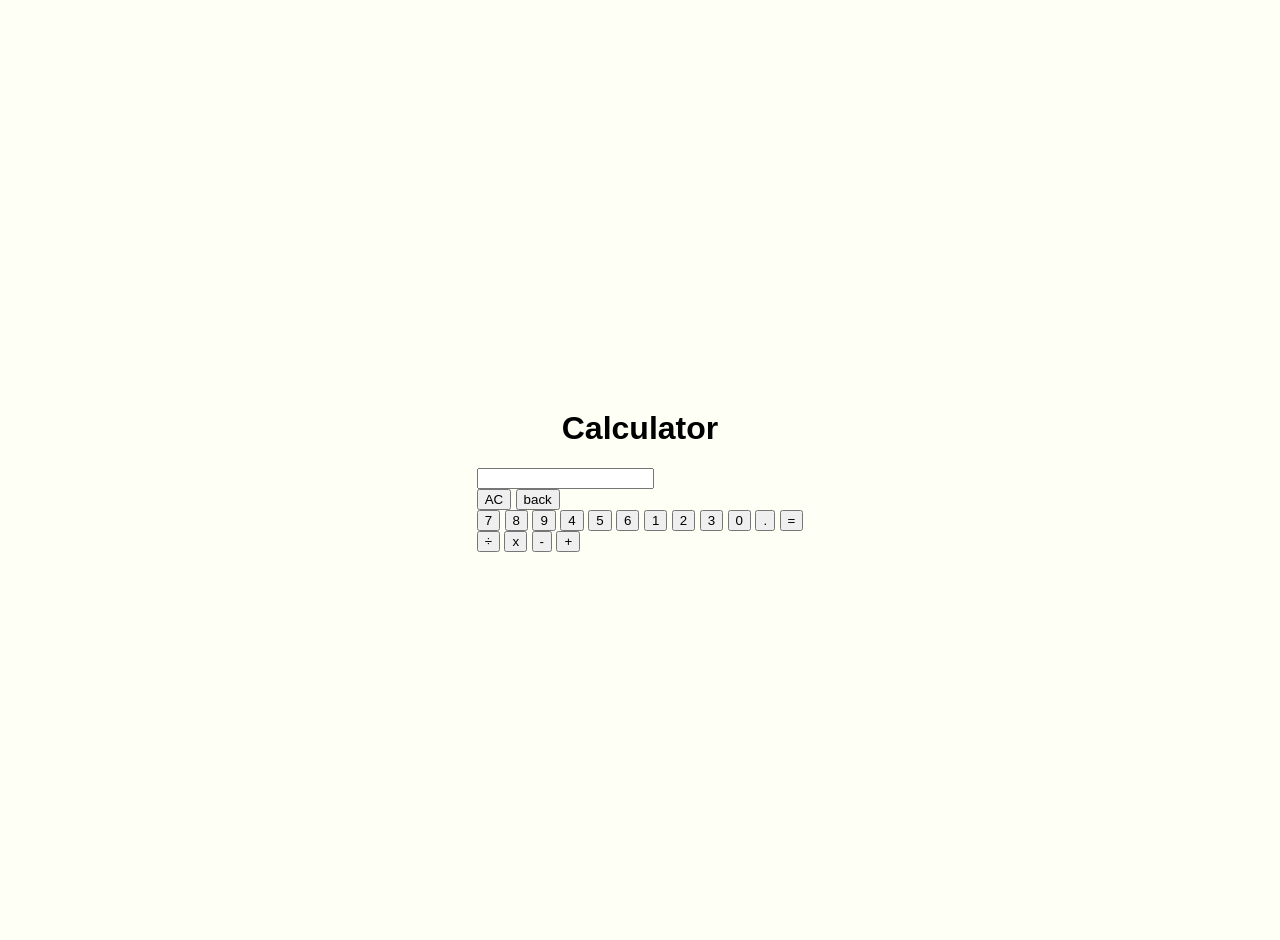
==== calculator.html @ 8f852002 "basic setup" ====
<!DOCTYPE html>
<html lang="en">
  <head>
    <meta charset="UTF-8" />
    <meta name="viewport" content="width=device-width, initial-scale=1.0" />

    <link
      href="https://fonts.cdnfonts.com/css/seven-segment"
      rel="stylesheet"
    />
    <link rel="stylesheet" href="calculator.css" />
    <script defer src="calculator.js"></script>
    <title>JavaScript Calculator</title>
    <link rel="#" href="./DED.jpg" />
  </head>
  <body>
    <h1>Calculator</h1>
    <main class="calculator-main">
      <div class="container">
        <div class="displaying">
          <input
            type="text"
            id="display"
            class="display"
            name="display"
            readonly
          />
        </div>

        <div class="remove">
          <!-- Clear All -->
          <button id="clear">AC</button>
          <button id="back-space">back</button>
        </div>

        <div class="button-area">
          <div class="numbers">
            <button id="seven" class="nums">7</button>
            <button id="eight" class="nums">8</button>

            <button id="nine" class="nums">9</button>
            <button id="four" class="nums">4</button>
            <button id="five" class="nums">5</button>
            <button id="six" class="nums">6</button>

            <button id="one" class="nums">1</button>
            <button id="two" class="nums">2</button>
            <button id="three" class="nums">3</button>

            <button id="zero" class="nums">0</button>
            <button class="decimal">.</button>
            <button class="equal">=</button>
          </div>
          <div class="math-operator">
            <button class="div">÷</button>
            <button class="mul">x</button>
            <button class="sub">-</button>
            <button class="add">+</button>
          </div>
        </div>
      </div>
    </main>
  </body>
</html>
---- calculator.css ----
@import url('https://fonts.cdnfonts.com/css/seven-segment');


body {
  display: flex;
  flex-direction: column;
  align-items: center;
  justify-content: center;
  background-color: rgb(254, 255, 245);
  min-height: 100vh;
  margin: 0;
  padding: 20px;
  position: relative;
  font-family: 'Seven Segment', sans-serif;
}
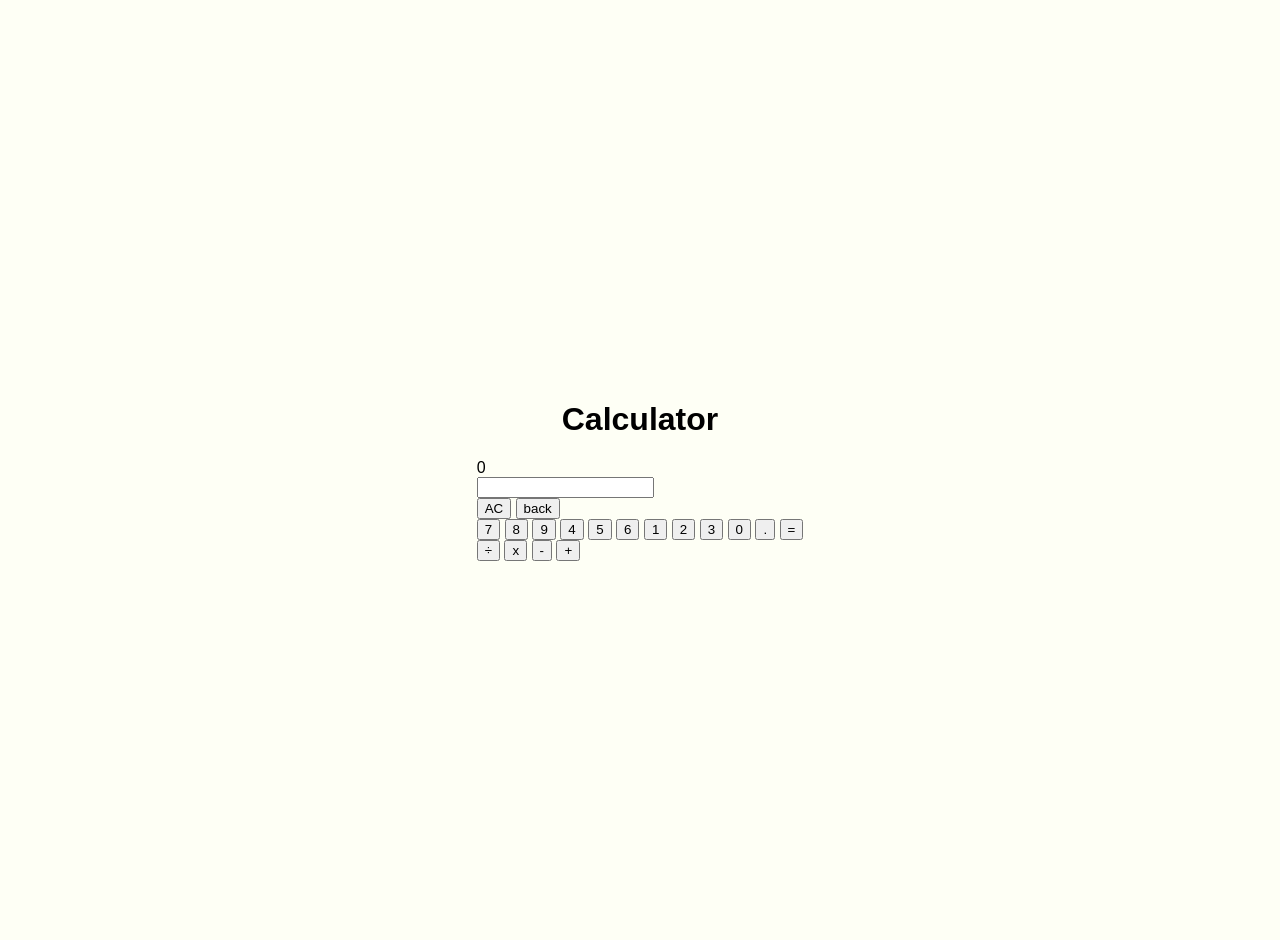
==== commit 8b70fe23: "number display" ====
--- a/calculator.html
+++ b/calculator.html
@@ -18,6 +18,7 @@
     <main class="calculator-main">
       <div class="container">
         <div class="displaying">
+          <div class="second-display" id="formulaDisplay">0</div>
           <input
             type="text"
             id="display"
@@ -28,7 +29,7 @@
         </div>
 
         <div class="remove">
-          <!-- Clear All -->
+          
           <button id="clear">AC</button>
           <button id="back-space">back</button>
         </div>
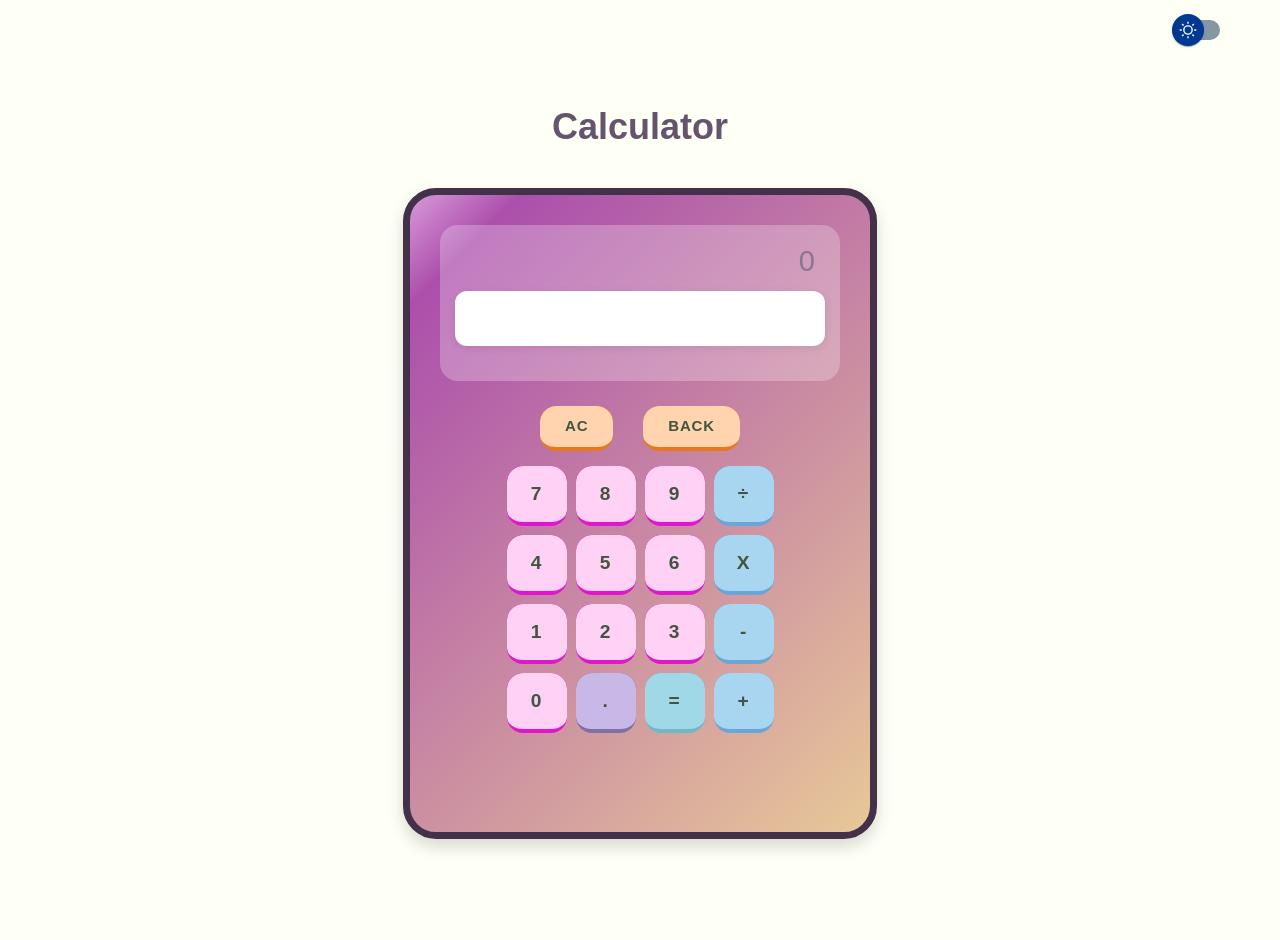
==== commit c5d28ed6: "completed the calculator and tested" ====
--- a/calculator.html
+++ b/calculator.html
@@ -14,6 +14,15 @@
     <link rel="#" href="./DED.jpg" />
   </head>
   <body>
+<audio id="clickSound" src="./sounds/button.mp3"></audio>
+
+        <!-- From Uiverse.io by Galahhad -->
+<label class="ui-switch">
+  <input type="checkbox" id="theme-toggle">
+  <div class="slider">
+    <div class="circle"></div>
+  </div>
+</label>
     <h1>Calculator</h1>
     <main class="calculator-main">
       <div class="container">
@@ -29,7 +38,7 @@
         </div>
 
         <div class="remove">
-          
+
           <button id="clear">AC</button>
           <button id="back-space">back</button>
         </div>
--- a/calculator.css
+++ b/calculator.css
@@ -1,5 +1,10 @@
 @import url('https://fonts.cdnfonts.com/css/seven-segment');
-
+h1 {
+  text-align: center;
+  color: rgb(101, 84, 110);
+font-family: 'Seven Segment', sans-serif;   margin-bottom: 20px;
+  font-size: 36px;
+}
 
 body {
   display: flex;
@@ -13,3 +18,415 @@
   position: relative;
   font-family: 'Seven Segment', sans-serif;
 }
+
+
+.calculator-main {
+  /* background-color: rgb(99, 84, 104);
+  background-color: rgba(99, 84, 104, 0.853); */
+ /* background: linear-gradient(135deg, #d899d8 0%, #ac4fac 100%) ; */
+  background: linear-gradient(135deg, #d899d8 0%,#ac4fac 10%, #e8c898 100% );
+
+ padding: 30px; /* Much smaller! */
+  margin: 20px; /* Much smaller! */
+  max-width: 400px; /* Stops growing! */
+  width: 100%;
+  border: 7px solid rgb(66, 49, 72);
+  border-radius: 33px;
+  box-shadow: 0 8px 16px rgba(0, 0, 0, 0.15);
+}
+
+.displaying {
+  background-color: rgba(255, 255, 255, 0.25);
+  padding: 15px;
+  border-radius: 18px;
+  margin-bottom: 25px;
+  width: 100%;
+  box-sizing: border-box;
+}
+
+.second-display{
+  min-height: 30px;
+  font-size: 29px;
+  color: rgba(122, 106, 138, 0.8);
+  text-align: right;
+  padding: 5px 10px;
+  margin-bottom: 8px;
+  overflow-wrap: break-word;
+  word-break: break-all;
+  font-weight: 500;
+}
+
+.display {
+  background-color: #FFFFFF;
+  width: 100%;
+  height: 55px;
+  font-size: 36px;  /* BIGGER! */
+  padding: 10px 15px;
+  border: none;
+  border-radius: 12px;
+  text-align: right;
+  box-sizing: border-box;
+  color: #7A6A8A;
+  font-weight: 700;  /* BOLDER! */
+  box-shadow: 0 2px 8px rgba(0, 0, 0, 0.08);
+  font-family: 'Seven Segment', sans-serif;   margin-bottom: 20px;
+}
+
+/* From Uiverse.io by cssbuttons-io */
+button {
+  appearance: button;
+  background-color: #e016cf;
+  /* background-color: #d018d6; */
+  border: solid transparent;
+  border-radius: 16px;
+  border-width: 0 0 4px;
+  box-sizing: border-box;
+  color: #42563f;
+  cursor: pointer;
+  display: inline-block;
+  font-size: 15px;
+  font-weight: 700;
+  letter-spacing: 0.8px;
+  line-height: 20px;
+  margin: 0;
+  outline: none;
+  overflow: visible;
+  padding: 13px 19px;
+  text-align: center;
+  text-transform: uppercase;
+  touch-action: manipulation;
+  transform: translateZ(0);
+  transition: filter 0.2s;
+  user-select: none;
+  -webkit-user-select: none;
+  vertical-align: middle;
+  white-space: nowrap;
+  font-family: 'Seven Segment', sans-serif;
+
+}
+
+button:after {
+  background-clip: padding-box;
+  background-color: #ffd2f5;
+  border: solid transparent;
+  border-radius: 16px;
+  border-width: 0 0 4px;
+  bottom: -4px;
+  content: "";
+  left: 0;
+  position: absolute;
+  right: 0;
+  top: 0;
+  z-index: -1;
+}
+
+button:main,
+button:focus {
+  user-select: auto;
+}
+
+button:hover:not(:disabled) {
+  filter: brightness(1.1);
+}
+
+button:disabled {
+  cursor: auto;
+}
+
+button:active:after {
+  border-width: 0 0 0px;
+}
+
+button:active {
+  padding-bottom: 10px;
+}
+
+.remove button {
+  background-color: #e57a1d;
+}
+
+.remove button:after {
+  background-clip: padding-box;
+  background-color: #ffd4ae;
+  border: solid transparent;
+  border-radius: 16px;
+  border-width: 0 0 4px;
+  bottom: -4px;
+  content: "";
+  left: 0;
+  position: absolute;
+  right: 0;
+  top: 0;
+  z-index: -1;
+}
+
+.math-operator button {
+  background-color:  #6BA5D8; ;
+}
+
+.math-operator button:after {
+  background-clip: padding-box;
+  background-color:  #A8D5F0;;
+  border: solid transparent;
+  border-radius: 16px;
+  border-width: 0 0 4px;
+  bottom: -4px;
+  content: "";
+  left: 0;
+  position: absolute;
+  right: 0;
+  top: 0;
+  z-index: -1;
+}
+
+/* .numbers {
+  display:grid;
+  grid-template-columns: repeat(3, 1fr);
+  gap: 9px;
+  justify-content: space-evenly;
+} */
+
+.numbers {
+  display: grid;
+  grid-template-columns: repeat(3, 60px); /* 3 fixed-width columns */
+  gap: 9px;
+  justify-content: center; /* keeps the grid centered */
+}
+
+.numbers button {
+  width: 60px;
+  height: 60px;
+  font-size: 1.2rem;
+}
+
+.decimal {
+  background-color: #8170a3;
+}
+
+.decimal:after {
+  background-clip: padding-box;
+  background-color: #C8B8E8;
+  border: solid transparent;
+  border-radius: 16px;
+  border-width: 0 0 4px;
+  bottom: -4px;
+  content: "";
+  left: 0;
+  position: absolute;
+  right: 0;
+  top: 0;
+  z-index: -1;
+}
+
+.button-area {
+  display: grid;
+  grid-template-columns: auto auto;
+  gap: 9px;  /* Change from 12px to 9px for tighter spacing */
+  justify-content: center;
+  align-items: start;
+}
+
+
+.numbers {
+  display: grid;
+  grid-template-columns: repeat(3, 60px); /* 3 columns for numbers */
+  gap: 9px;
+}
+
+.math-operator {
+  display: grid;
+grid-template-rows: 60px 60px 60px 60px 60px;
+  gap: 9px;
+}
+
+.math-operator button,
+.numbers button {
+  align-self: start;
+  width: 60px;
+  height: 60px;
+  font-size: 1.2rem;
+}
+
+.remove {
+  display: flex;
+  gap: 30px;
+  margin-bottom: 15px;
+  justify-content: center;
+}
+
+.remove button {
+  width: auto;
+  height: 45px;
+  padding: 10px 25px;
+}
+
+.numbers {
+  display: grid;
+  grid-template-columns: repeat(3, 60px);
+  gap: 9px;
+  justify-content: center;
+}
+
+.numbers button {
+  width: 60px;
+  height: 60px;
+  font-size: 1.2rem;
+}
+
+#zero {
+  grid-column: 1;
+}
+
+.decimal {
+  grid-column: 2;
+}
+
+.equal {
+  background-color: #70B8C8;;
+  grid-column: 3;
+  grid-row: 4;
+  width: 60px;
+  height: 60px;
+}
+
+.equal:after {
+  background-clip: padding-box;
+  background-color: #A0D8E8;
+  border: solid transparent;
+  border-radius: 16px;
+  border-width: 0 0 4px;
+  bottom: -4px;
+  content: "";
+  left: 0;
+  position: absolute;
+  right: 0;
+  top: 0;
+  z-index: -1;
+}
+
+/* From Uiverse.io by Galahhad */
+/* switch settings 👇 */
+
+.ui-switch {
+    position: fixed;
+  top: 20px;
+  right: 60px;
+  z-index: 1000;
+  /* switch */
+  --switch-bg: rgb(135, 150, 165);
+  --switch-width: 48px;
+  --switch-height: 20px;
+  /* circle */
+  --circle-diameter: 32px;
+  --circle-bg: rgb(0, 56, 146);
+  --circle-inset: calc((var(--circle-diameter) - var(--switch-height)) / 2);
+}
+
+.ui-switch input {
+  display: none;
+}
+
+.slider {
+  -webkit-appearance: none;
+  -moz-appearance: none;
+  appearance: none;
+  width: var(--switch-width);
+  height: var(--switch-height);
+  background: var(--switch-bg);
+  border-radius: 999px;
+  position: relative;
+  cursor: pointer;
+}
+
+.slider .circle {
+  top: calc(var(--circle-inset) * -1);
+  left: 0;
+  width: var(--circle-diameter);
+  height: var(--circle-diameter);
+  position: absolute;
+  background: var(--circle-bg);
+  border-radius: inherit;
+  background-image: url("[data-uri]");
+  background-repeat: no-repeat;
+  background-position: center center;
+  -webkit-transition: left 150ms cubic-bezier(0.4, 0, 0.2, 1) 0ms, -webkit-transform 150ms cubic-bezier(0.4, 0, 0.2, 1) 0ms;
+  -o-transition: left 150ms cubic-bezier(0.4, 0, 0.2, 1) 0ms, transform 150ms cubic-bezier(0.4, 0, 0.2, 1) 0ms;
+  transition: left 150ms cubic-bezier(0.4, 0, 0.2, 1) 0ms, transform 150ms cubic-bezier(0.4, 0, 0.2, 1) 0ms, -webkit-transform 150ms cubic-bezier(0.4, 0, 0.2, 1) 0ms;
+  display: -webkit-box;
+  display: -ms-flexbox;
+  display: flex;
+  -webkit-box-align: center;
+  -ms-flex-align: center;
+  align-items: center;
+  -webkit-box-pack: center;
+  -ms-flex-pack: center;
+  justify-content: center;
+  box-shadow: 0px 2px 1px -1px rgba(0,0,0,0.2), 0px 1px 1px 0px rgba(0,0,0,0.14), 0px 1px 3px 0px rgba(0,0,0,0.12);
+  ;
+}
+
+.slider .circle::before {
+  content: "";
+  position: absolute;
+  width: 100%;
+  height: 100%;
+  background: rgba(255, 255, 255, 0.75);
+  border-radius: inherit;
+  -webkit-transition: all 500ms;
+  -o-transition: all 500ms;
+  transition: all 500ms;
+  opacity: 0;
+}
+
+/* actions */
+
+.ui-switch input:checked+.slider .circle {
+  left: calc(100% - var(--circle-diameter));
+  background-image: url("[data-uri]");
+}
+
+.ui-switch input:active+.slider .circle::before {
+  -webkit-transition: 0s;
+  -o-transition: 0s;
+  transition: 0s;
+  opacity: 1;
+  width: 0;
+  height: 0;
+}
+
+
+/* dark mood*/
+
+/* Dark mode styles */
+body.dark-mode {
+  background-color: #3a2e4f;
+  color: white;
+}
+
+body.dark-mode .calculator-main {
+  background: linear-gradient(135deg, #1c1c5f 0%, #1f1f2e 100%);
+  border-color: #25183b;
+}
+
+body.dark-mode .display {
+  background-color: #2a2a3e;
+  color: #e0e0e0;
+}
+
+body.dark-mode .displaying {
+  background-color: rgba(42, 42, 62, 0.5);
+}
+
+body.dark-mode h1 {
+  color: #c8b8d8;
+}
+
+body.dark-mode button {
+background-color: #481843;
+}
+body.dark-mode button:after {
+background-color: #558caa;
+color: rgb(255, 255, 255);
+}
+
+
